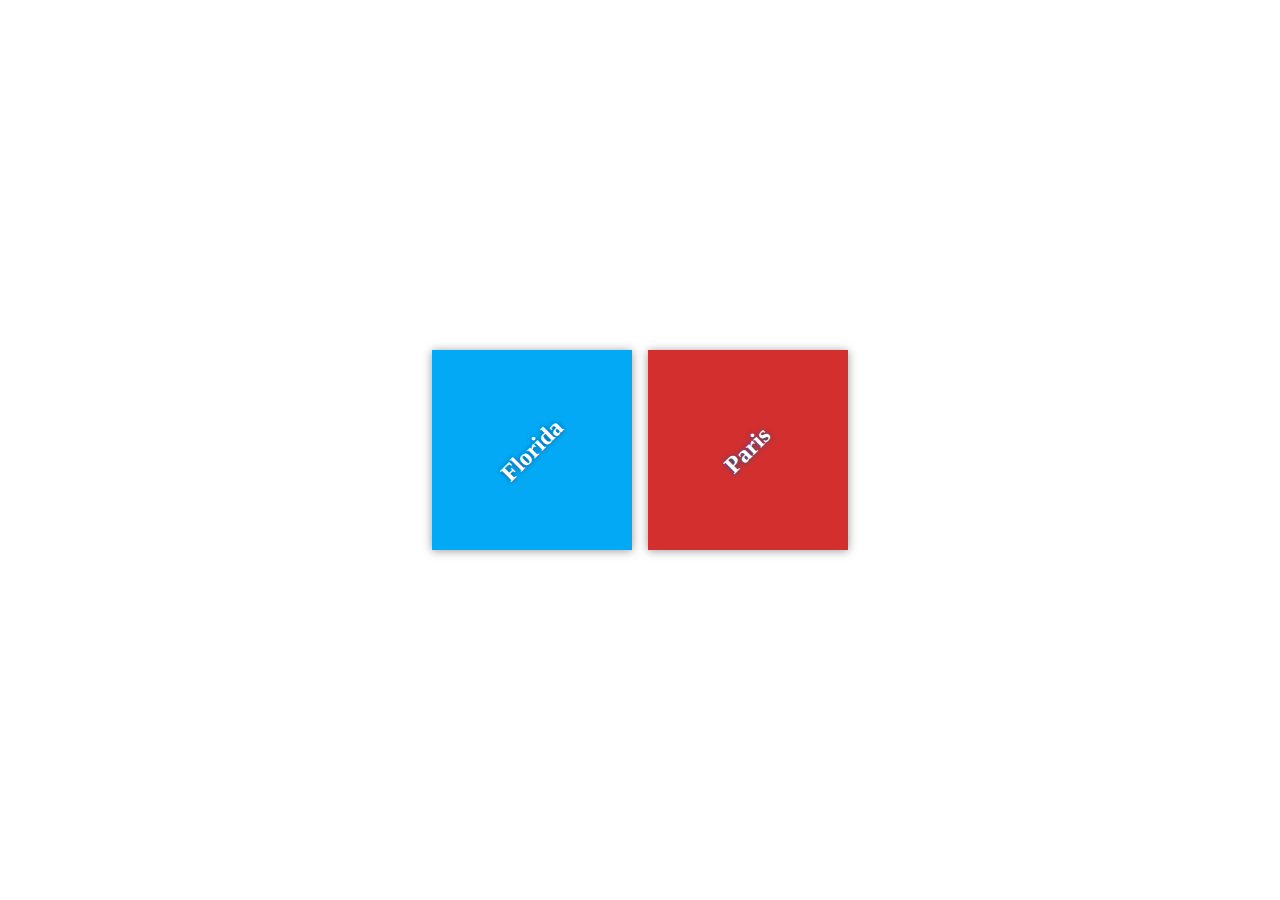
==== index.html @ 100a044a "Initial commit" ====
<!doctype html>
<html lang="en">
<head>
    <meta charset="utf-8">
    <title>Travels</title>
    <meta name="description" content="">
    <link rel="stylesheet" href="css/app.css">
</head>
<body>

    <div class="container">
        <div class="destination-container">
            <div class="destination" id="florida">
                <h2>Florida</h2>
            </div>

            <div class="destination" id="paris">
                <h2>Paris</h2>
            </div>
        </div>
    </div>

</body>
</html>
---- css/app.css ----
html {
    box-sizing: border-box;
    height: 100%;
}

*,
*::before,
*::after {
    box-sizing: inherit;
}

body {
    display: flex;
    margin: 0;
    height: 100%;
}

.container {
    margin: auto;
    padding: 1em;
    width: 80%;
}

.destination-container {
    display: flex;
    flex-flow: wrap;
    justify-content: center;
}

.destination {
    background: #03a9f4;
    box-shadow: 0 1px 9px 0 rgba(0, 0, 0, 0.4);
    color: white;
    margin: 0.5em;
    min-height: 200px;
    flex: 0 1 200px;
    display: flex;
    justify-content: center;
    align-items: center;
    text-align: center;
}

h2 {
    margin: 0;
    transform: rotate(-45deg);
    text-shadow: 0 0 5px #01579b;
}

#florida {
    background-color: #03a9f4;
}

#paris {
    background-color: #d32f2f;
}
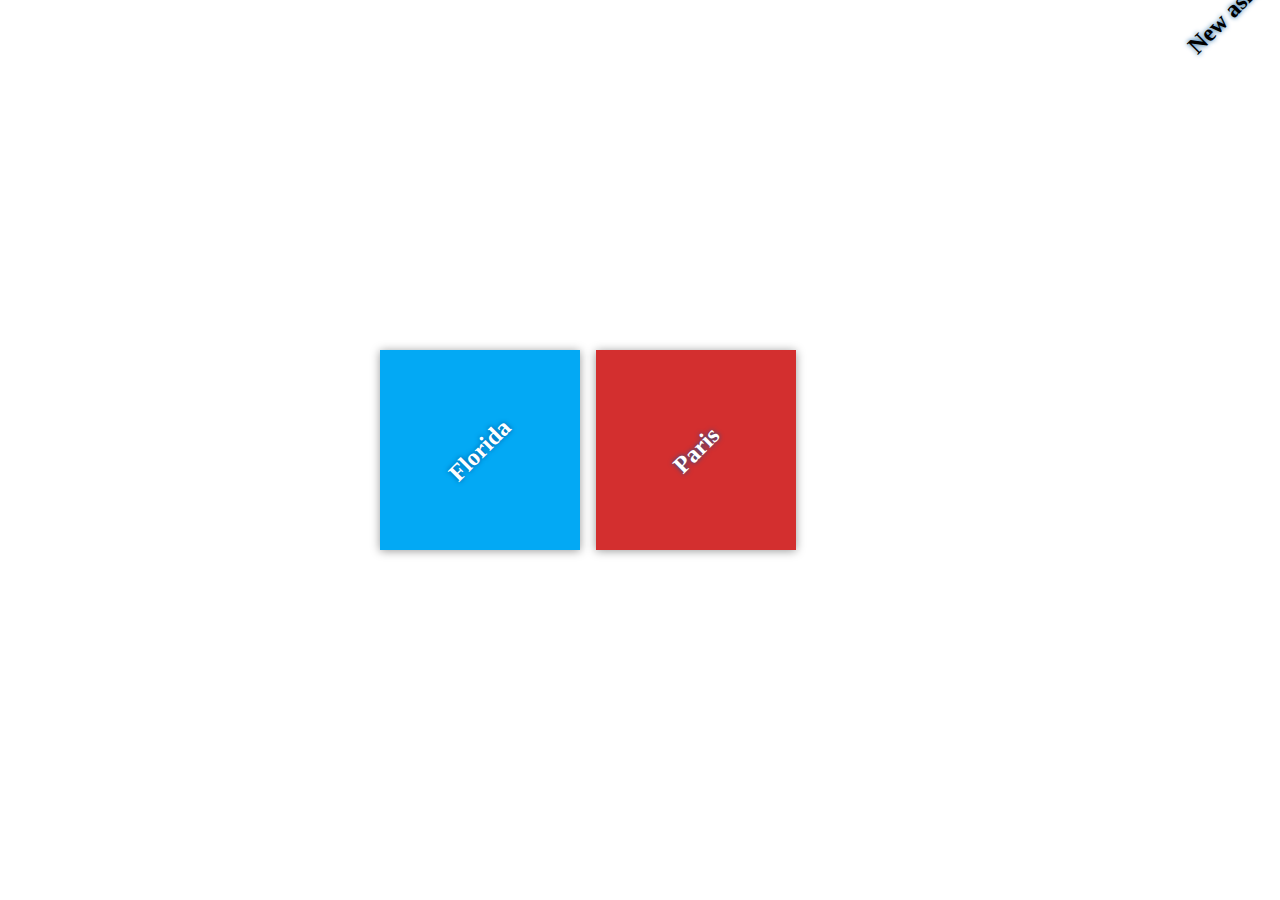
==== commit 076c0257: "Add new aside to main page" ====
--- a/index.html
+++ b/index.html
@@ -19,6 +19,9 @@
             </div>
         </div>
     </div>
+    <aside>
+        <h2>New aside</h2>
+    </aside>
 
 </body>
-</html>+</html>
--- a/css/app.css
+++ b/css/app.css
@@ -52,4 +52,15 @@
 
 #paris {
     background-color: #d32f2f;
-}+}
+
+destination:hover h2 {
+    transform: rotate(0deg);
+}
+
+h2 {
+    margin: 0;
+    transform: rotate(-45deg);
+    transition: transform 0.5s;
+    text-shadow: 0 0 5px #01579b;
+}
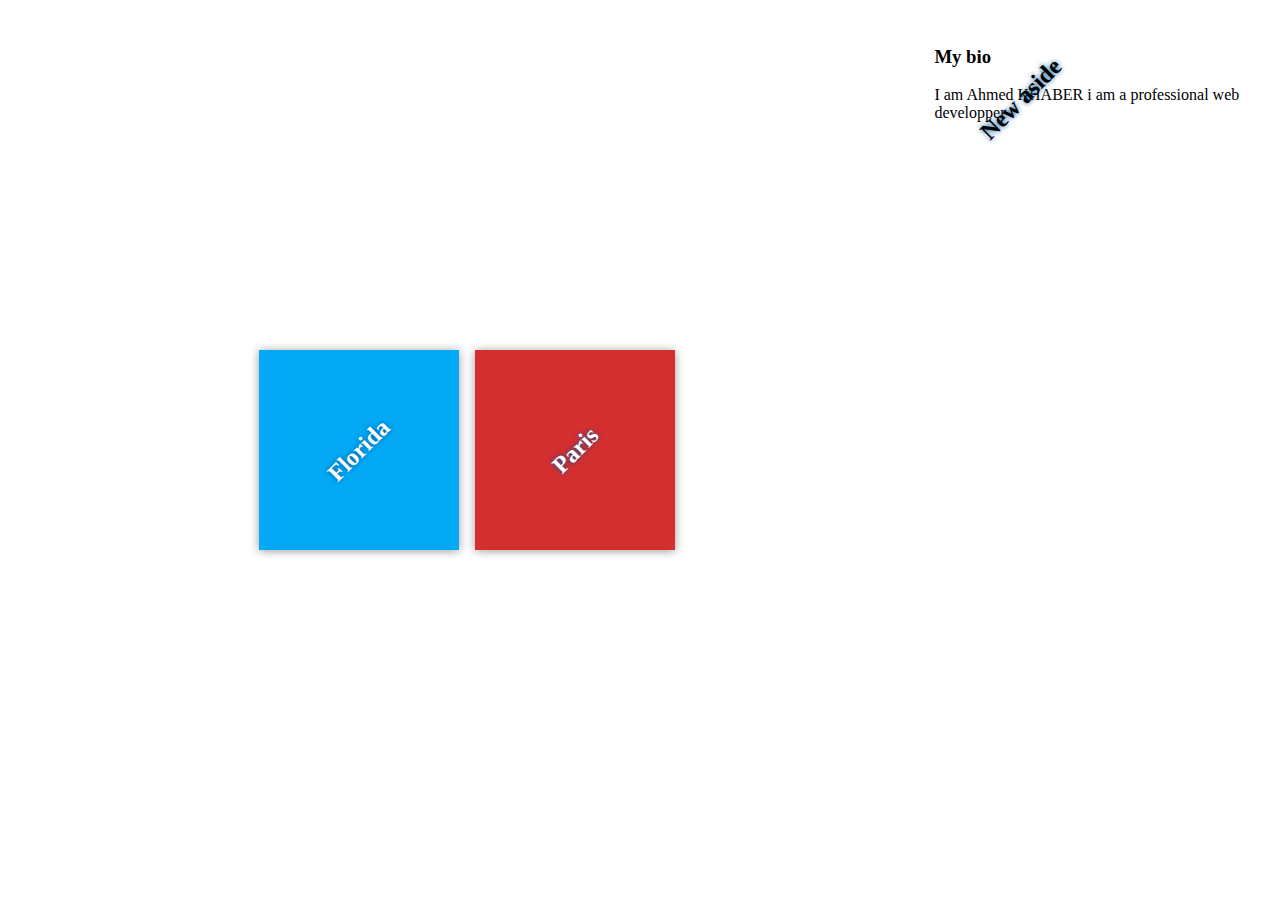
==== commit 023de77c: "Add my personal bio to aside" ====
--- a/index.html
+++ b/index.html
@@ -21,6 +21,9 @@
     </div>
     <aside>
         <h2>New aside</h2>
+		<p>
+		<h3>My bio</h3>
+		I am Ahmed KHABER i am a professional web developper
     </aside>
 
 </body>
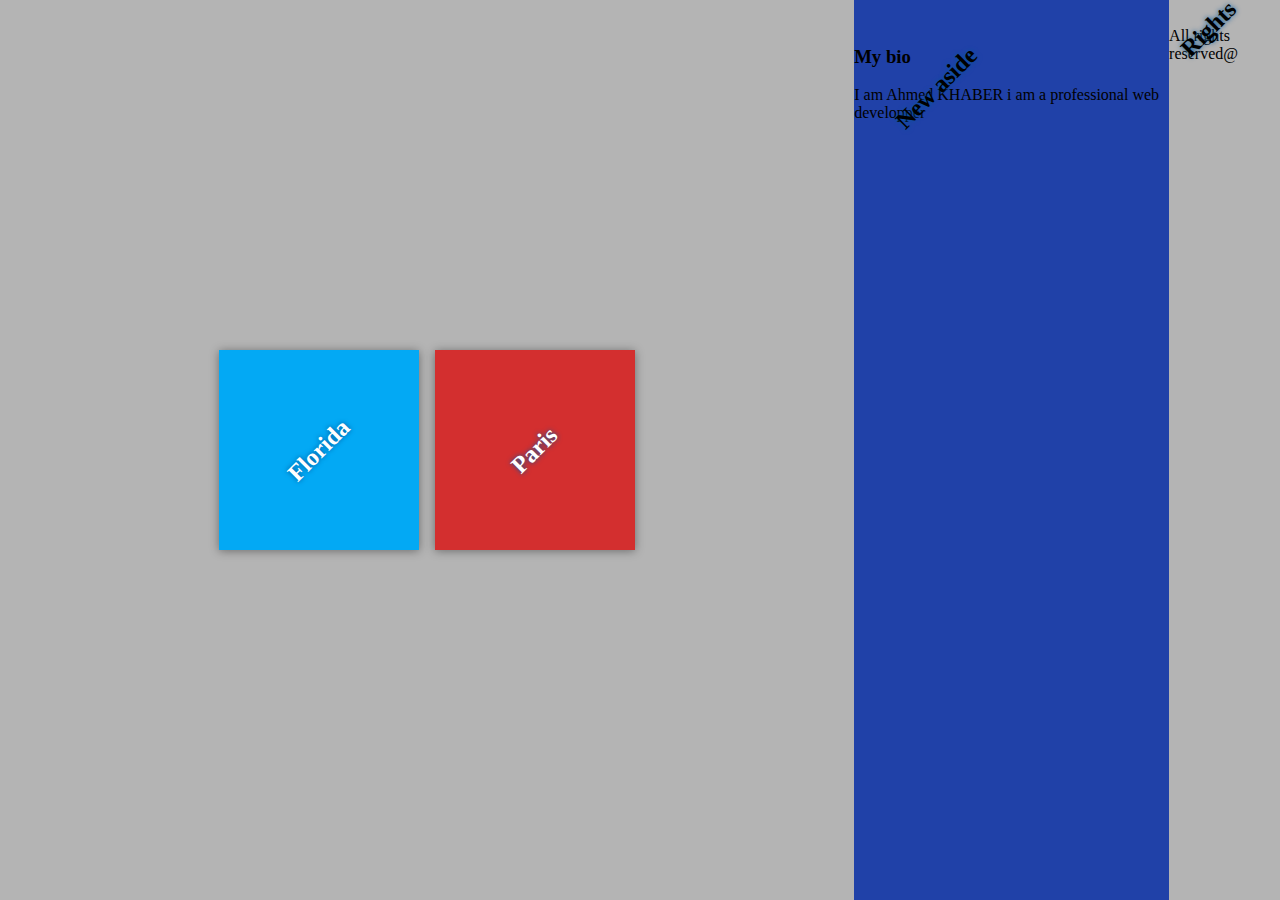
==== commit 49e350ac: "Add footer to main page" ====
--- a/index.html
+++ b/index.html
@@ -21,10 +21,15 @@
     </div>
     <aside>
         <h2>New aside</h2>
-		<p>
-		<h3>My bio</h3>
-		I am Ahmed KHABER i am a professional web developper
+            <p>
+            <h3>My bio</h3>
+            I am Ahmed KHABER i am a professional web developper
+            </p>
     </aside>
+    <footer>
+        <h2>Rights</h2>
+	    All rights reserved@
+    </footer>
 
 </body>
 </html>
--- a/css/app.css
+++ b/css/app.css
@@ -13,6 +13,7 @@
     display: flex;
     margin: 0;
     height: 100%;
+	background-color:rgb(180,180,180)
 }
 
 .container {
@@ -64,3 +65,6 @@
     transition: transform 0.5s;
     text-shadow: 0 0 5px #01579b;
 }
+aside {
+    background-color: rgb(32,65,168);
+}